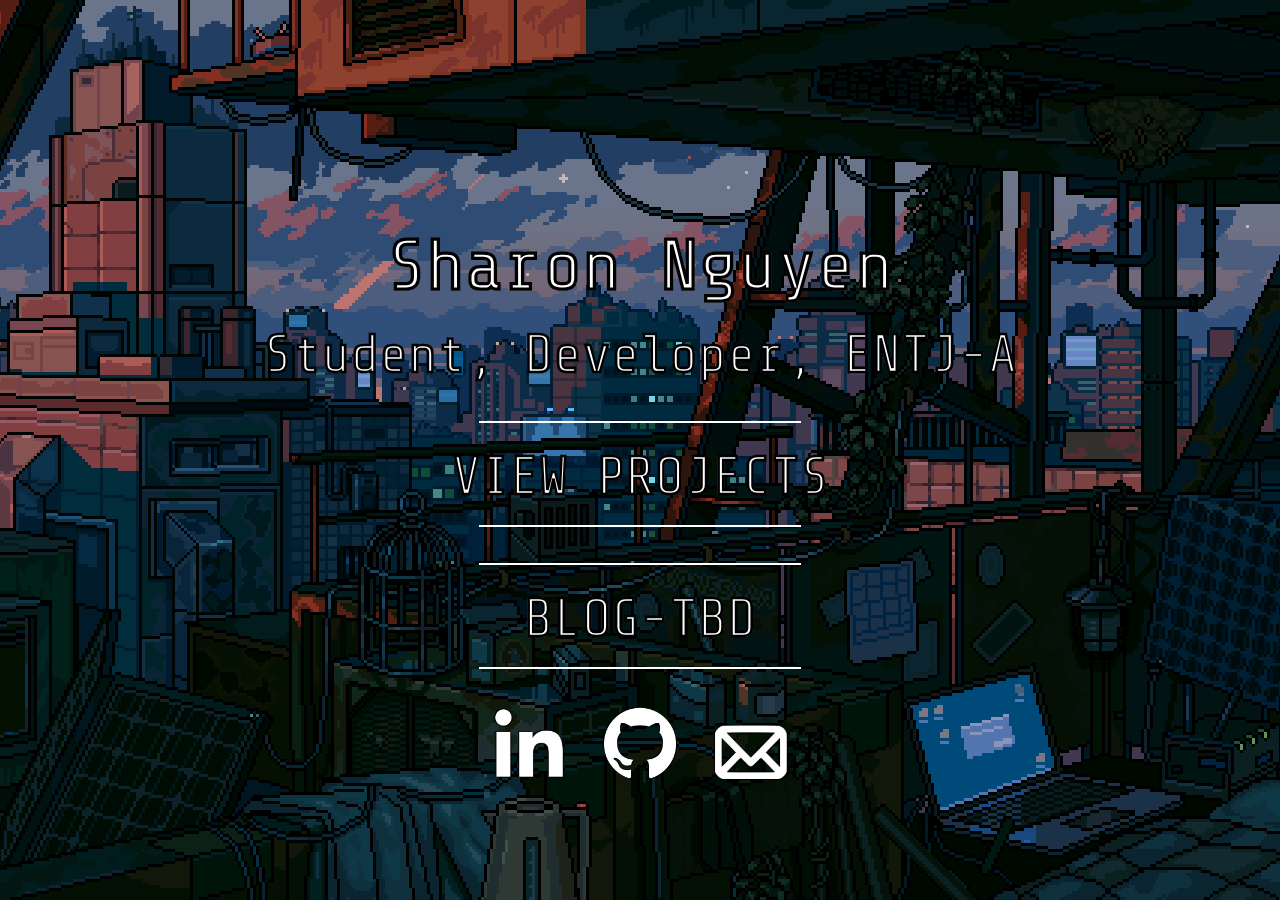
==== index.html @ f9cd4247 "first commit" ====
<!DOCTYPE html>
<html lang="en">

<head>
   <meta charset="utf-8">
   <title>Sharon Nguyen</title>
   <link rel="preconnect" href="https://fonts.gstatic.com">
   <link href="https://fonts.googleapis.com/css2?family=Share+Tech+Mono&display=swap" rel="stylesheet">
   <!--
      <link rel="preconnect" href="https://fonts.gstatic.com"> 
      <link href="https://fonts.googleapis.com/css2?family=Titillium+Web:wght@400;700&display=swap" rel="stylesheet">
      -->
   <link rel="stylesheet" href="CSS/landing.css">

</head>


<body>
   <div class="home-main">
      <div class="home-text">
         <center>
            <h1>Sharon Nguyen</h1>
            <br>
            <p class="typeweriter-anim"><b>Student, Developer,  ENTJ-A</b></p>
         </center>
      </div>
      <br>
      <center>
         <br>
         <hr width=25% color=white>
         <br>
         <div class="menu">
            <!--<a href="index.html">HOME</a>-->
            <a href="projects.html"> VIEW PROJECTS</a>
         </div>
         <br>
         <hr width=25% color=white>
         <br>

         <br>
         <hr width=25% color=white>
         <br>
         <div class="menu">
            <a href="projects.html"> BLOG-TBD</a>
         </div>
         <br>
         <hr width=25% color=white>
         <br>

         <div class="social">
            <!-- <a href="https://discord.gg/87ZE5z2" target="_blank"><img src="icons/discord.png"></a> -->
            <a href="https://www.linkedin.com/in/sharonnguyen27/" target="_blank"><img src="icons/linkedin.png"></a>
            <a href="https://github.com/sharonxnguyen" target="_blank"><img src="icons/github.jpg"></a>
            <a href="sharonnguyen34@gmail.com" target="_blank"><img src="icons/mail2.png"></a>
         </div>
      </center>

   </div>

</body>


</html>
---- CSS/landing.css ----
*{
  margin:0px;
  padding:0px;
}

html,body{
  background-image: url("../backgrounds/openroom.gif");
  width:100%;
  height:100%;
  background-position: center;
  background-repeat: no-repeat;
  background-size: cover;
  -ms-interpolation-mode: bicubic;
  background-attachment:fixed;
}

/* CSS for landing page */
.home-main{
  color:white;
  position:absolute;
  width:100%;
  top:25vh;
  /* font-family: 'gt cinetype', sans-serif; */
  /* font-family: 'Titillium Web', sans-serif; */
  font-family: 'Share Tech Mono', monospace;
  vertical-align:50;
  text-size-adjust:auto;
  -webkit-text-stroke-width: 1px;
  -webkit-text-stroke-color: black;
}

.home-main h1{
  font-size: 8vh;
}

.home-main p{
  font-size: 6vh;
}

.menu,.social{
  width:100%;
  margin-top:5px;
  
}

/*NAV LINKS*/
.menu a{
  color: white;
  text-decoration: none;
  font-size: 6vh;  
  padding:10px; 
  margin:10px; 
  font-weight:bold;
  -webkit-text-stroke-width: 1px;
  -webkit-text-stroke-color: black;
}

.menu a:hover{
  color:black;
  text-decoration: none;
  -webkit-text-stroke-color: white;
}

/*SOCIAL ICONS*/
.social img{
  padding: 10px;
  margin:5px;
  width: 8vh;
  overflow:ignore;
  -webkit-filter: drop-shadow(1px 1px 0 black)
                  drop-shadow(-1px -1px 0 black);
  filter: drop-shadow(1px 1px 0 black) 
          drop-shadow(-1px -1px 0 black)
          ;
}

.social img:hover {
  -webkit-filter: drop-shadow(1px 1px 0 black)
                  drop-shadow(-1px -1px 0 black);
  filter: drop-shadow(1px 1px 0 black) 
          drop-shadow(-1px -1px 0 black)
          invert(100%);
}

/* animated text WIP*/
.typeweriter-anim{
  animation-name:typewriter;
  animation-duration:5s;
}
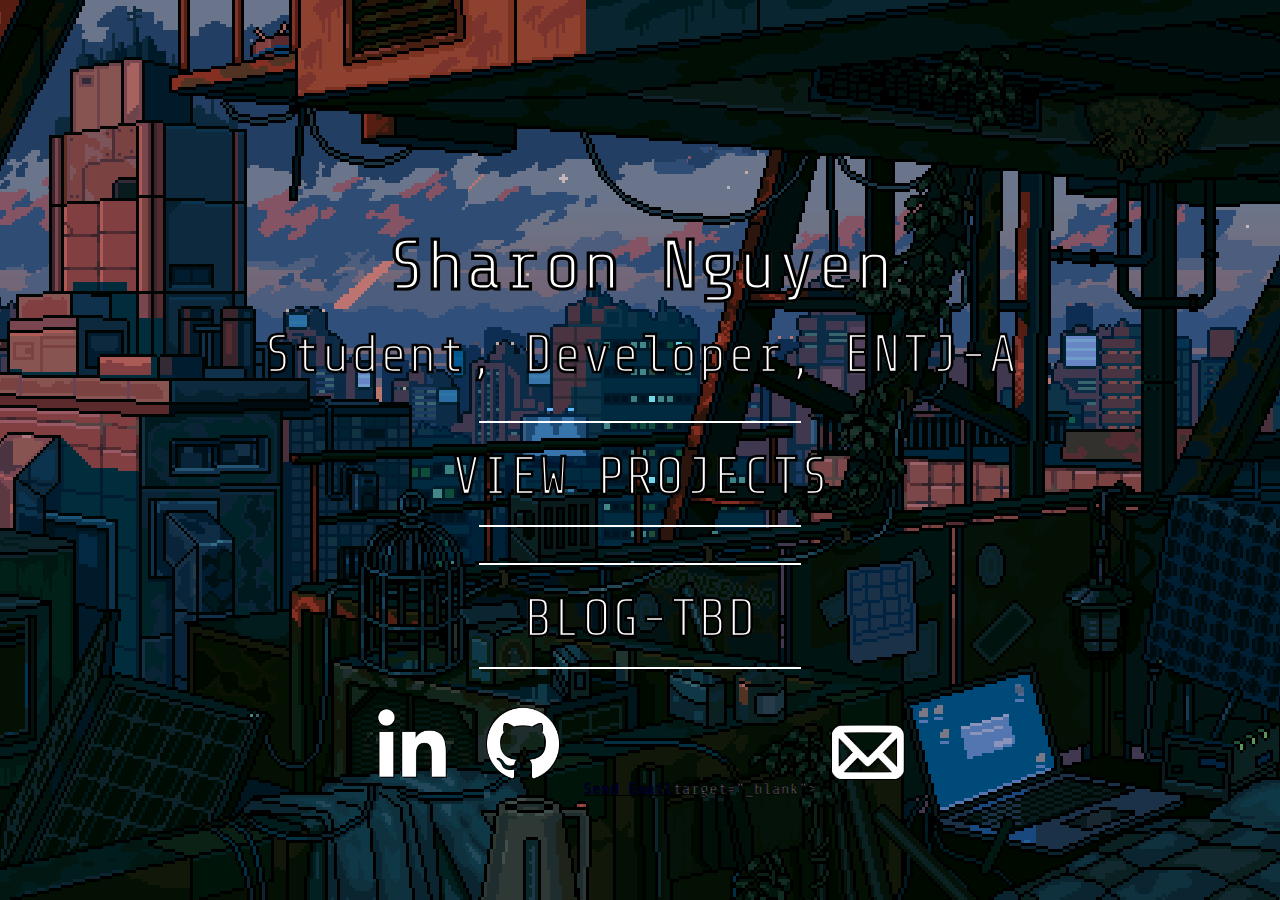
==== commit ca459e4b: "Update index.html" ====
--- a/index.html
+++ b/index.html
@@ -51,7 +51,7 @@
             <!-- <a href="https://discord.gg/87ZE5z2" target="_blank"><img src="icons/discord.png"></a> -->
             <a href="https://www.linkedin.com/in/sharonnguyen27/" target="_blank"><img src="icons/linkedin.png"></a>
             <a href="https://github.com/sharonxnguyen" target="_blank"><img src="icons/github.jpg"></a>
-            <a href="sharonnguyen34@gmail.com" target="_blank"><img src="icons/mail2.png"></a>
+            <a href="mailto: sharonnguyen017@gmail.com">Send Email</a>target="_blank"><img src="icons/mail2.png"></a>
          </div>
       </center>
 
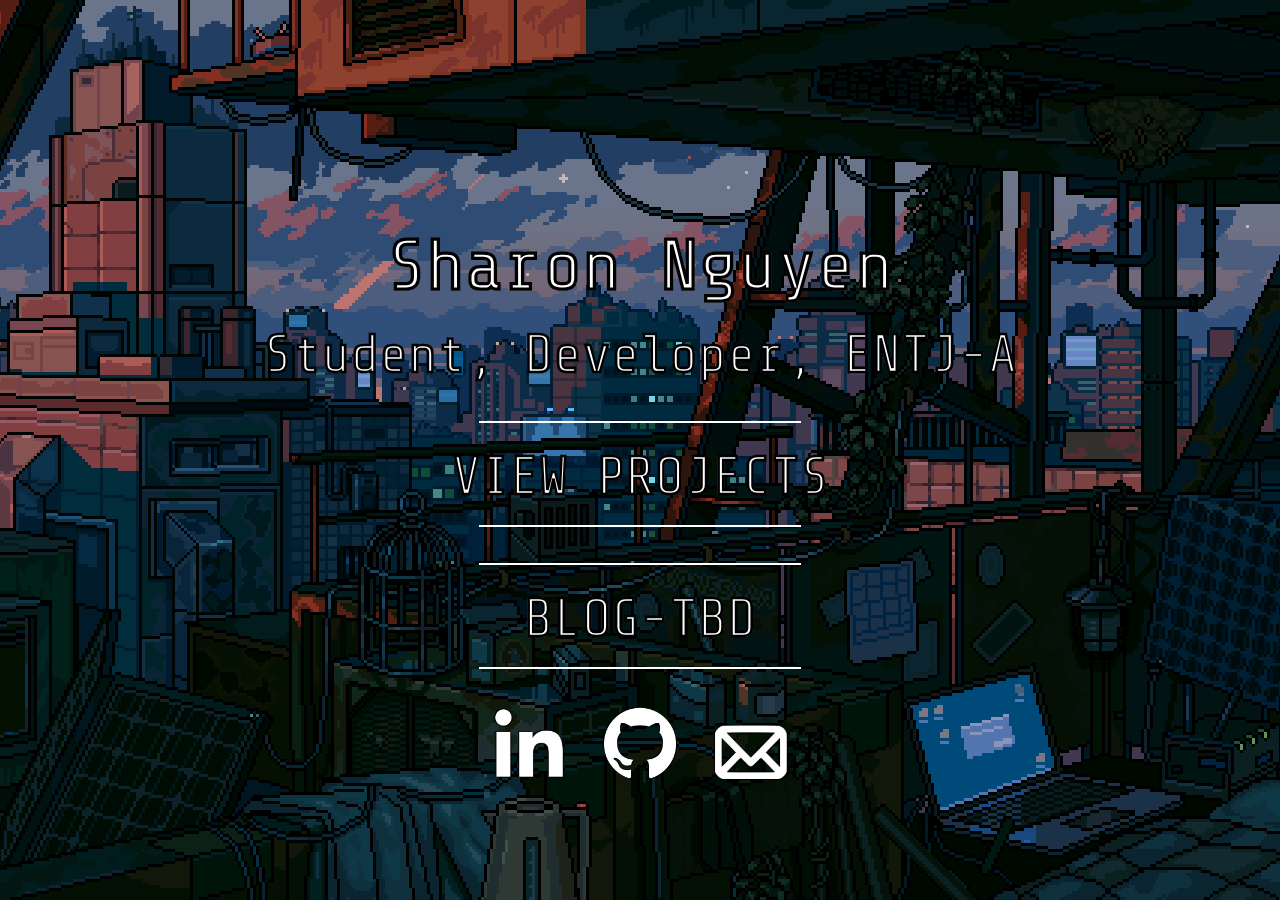
==== commit 9ca360f8: "Update index.html" ====
--- a/index.html
+++ b/index.html
@@ -51,7 +51,7 @@
             <!-- <a href="https://discord.gg/87ZE5z2" target="_blank"><img src="icons/discord.png"></a> -->
             <a href="https://www.linkedin.com/in/sharonnguyen27/" target="_blank"><img src="icons/linkedin.png"></a>
             <a href="https://github.com/sharonxnguyen" target="_blank"><img src="icons/github.jpg"></a>
-            <a href="mailto: sharonnguyen017@gmail.com">Send Email</a>target="_blank"><img src="icons/mail2.png"></a>
+            <a href="mailto: sharonnguyen017@gmail.com" target="_blank"><img src="icons/mail2.png"></a>
          </div>
       </center>
 
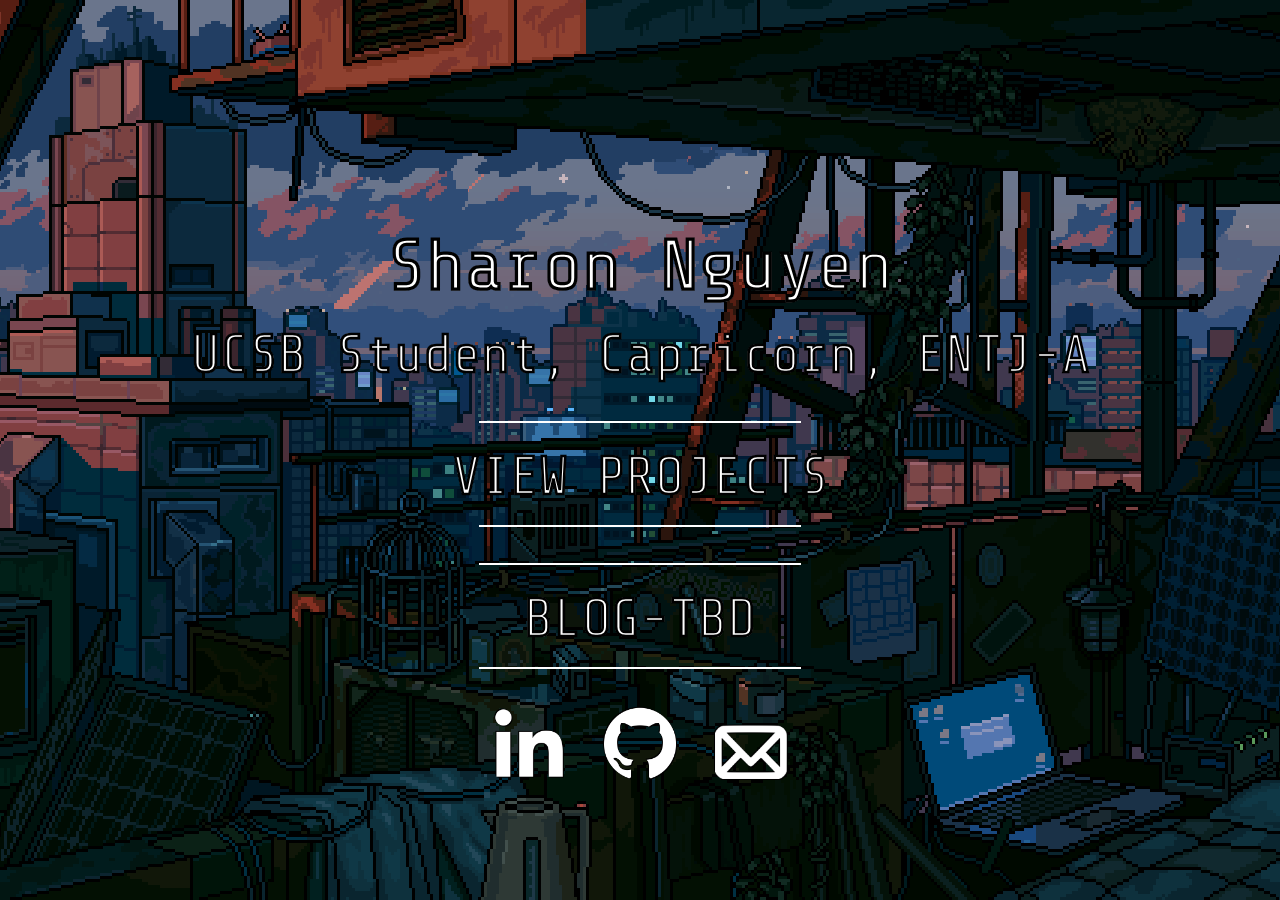
==== commit 15a3b49b: "Update index.html" ====
--- a/index.html
+++ b/index.html
@@ -21,7 +21,7 @@
          <center>
             <h1>Sharon Nguyen</h1>
             <br>
-            <p class="typeweriter-anim"><b>Student, Developer,  ENTJ-A</b></p>
+            <p class="typeweriter-anim"><b>UCSB Student, Capricorn, ENTJ-A</b></p>
          </center>
       </div>
       <br>
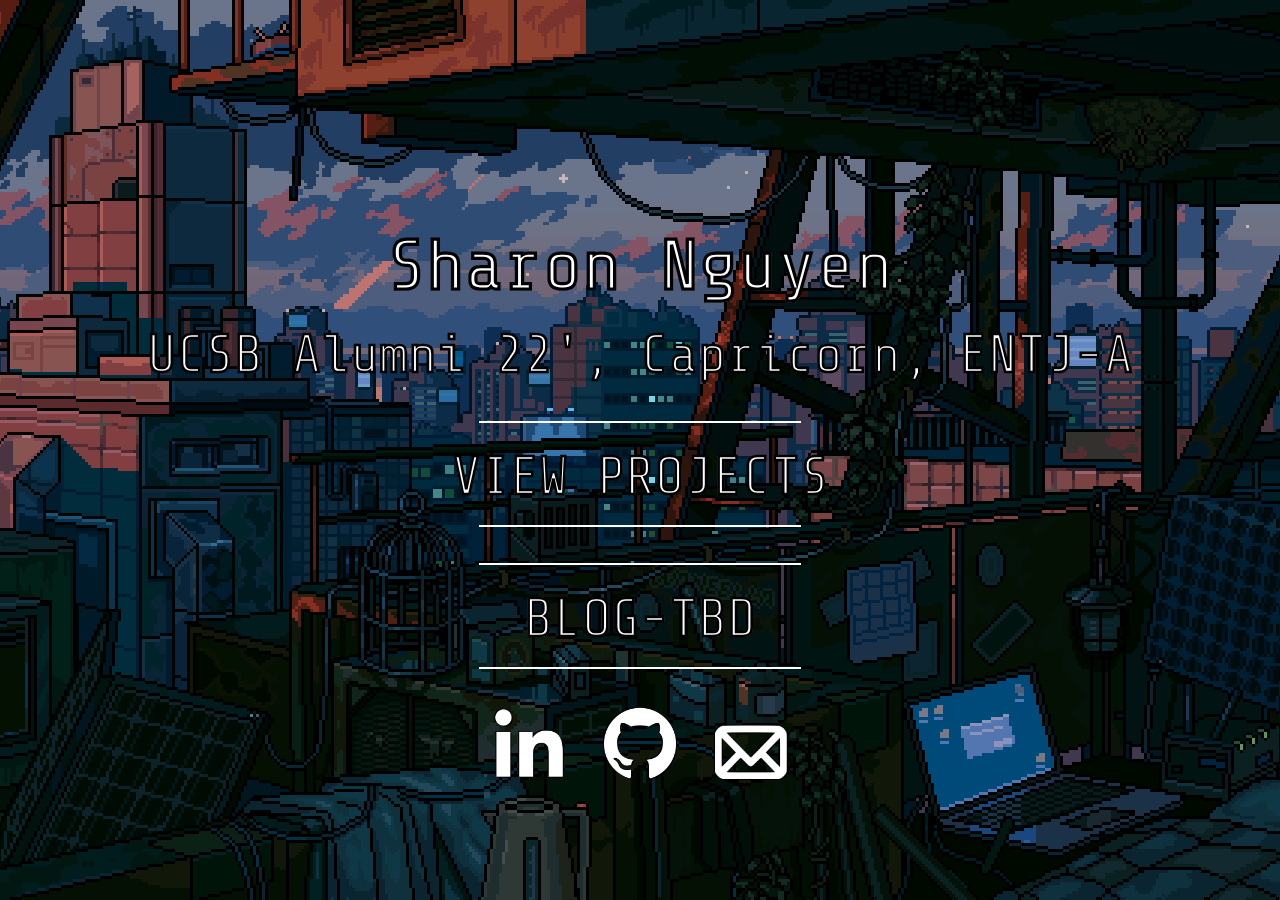
==== commit 9779a764: "Update index.html" ====
--- a/index.html
+++ b/index.html
@@ -21,7 +21,7 @@
          <center>
             <h1>Sharon Nguyen</h1>
             <br>
-            <p class="typeweriter-anim"><b>UCSB Student, Capricorn, ENTJ-A</b></p>
+            <p class="typeweriter-anim"><b>UCSB Alumni 22', Capricorn, ENTJ-A</b></p>
          </center>
       </div>
       <br>
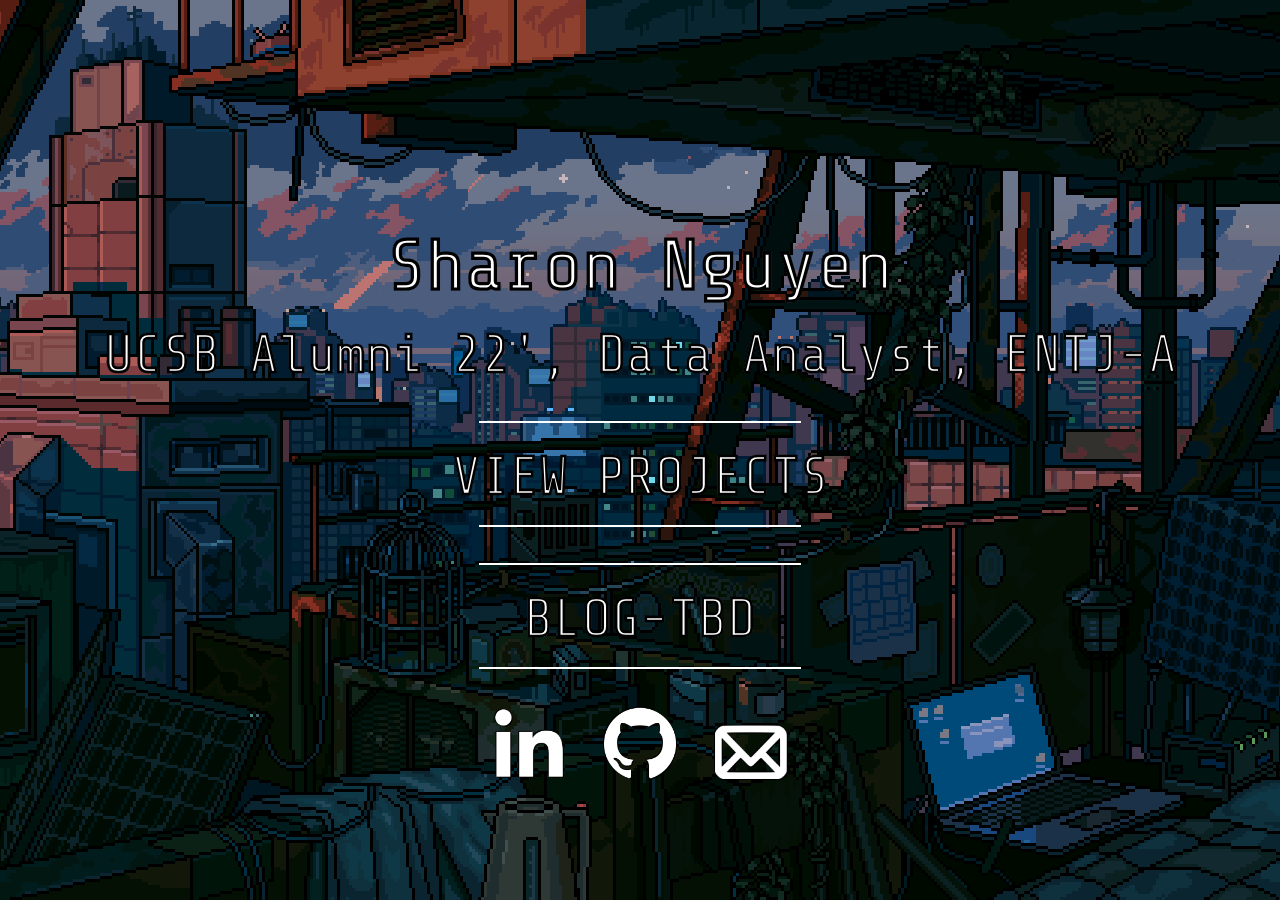
==== commit e9ecb49f: "Update index.html" ====
--- a/index.html
+++ b/index.html
@@ -21,7 +21,7 @@
          <center>
             <h1>Sharon Nguyen</h1>
             <br>
-            <p class="typeweriter-anim"><b>UCSB Alumni 22', Capricorn, ENTJ-A</b></p>
+            <p class="typeweriter-anim"><b>UCSB Alumni 22', Data Analyst, ENTJ-A</b></p>
          </center>
       </div>
       <br>
